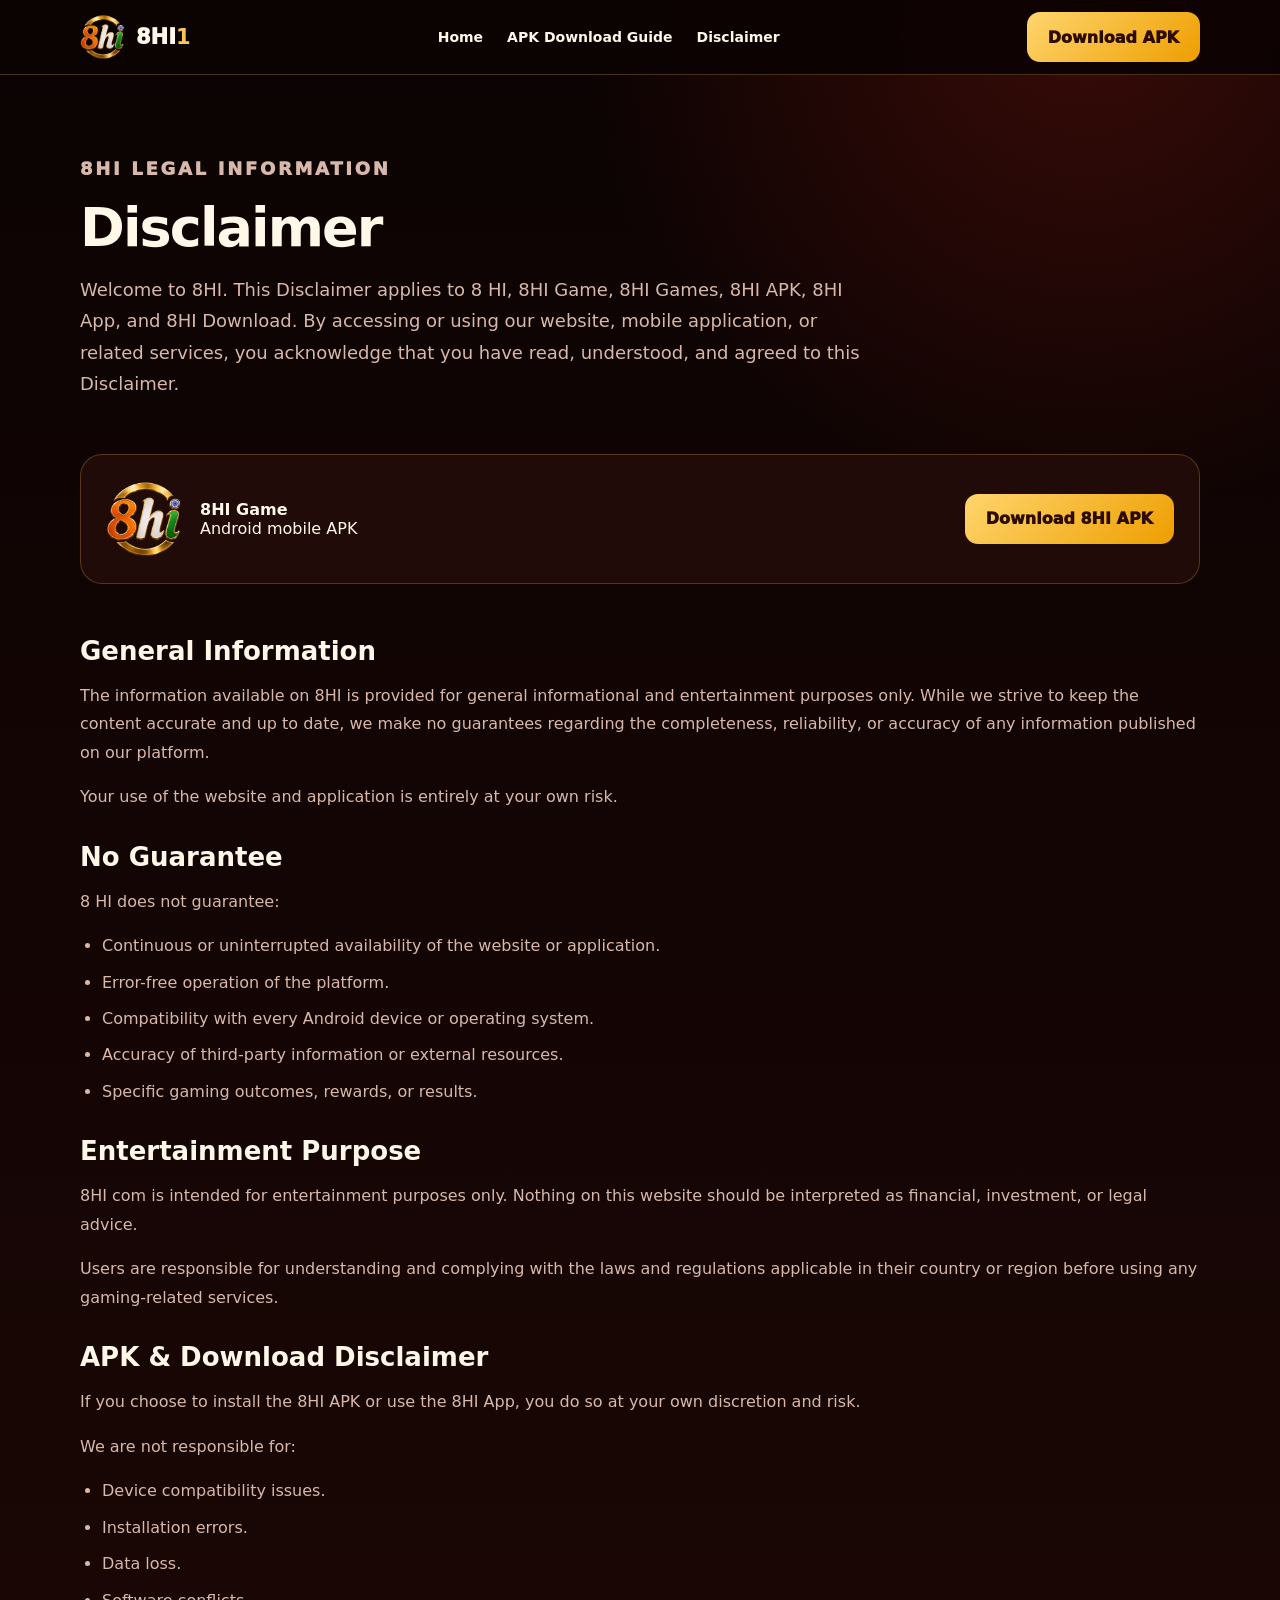
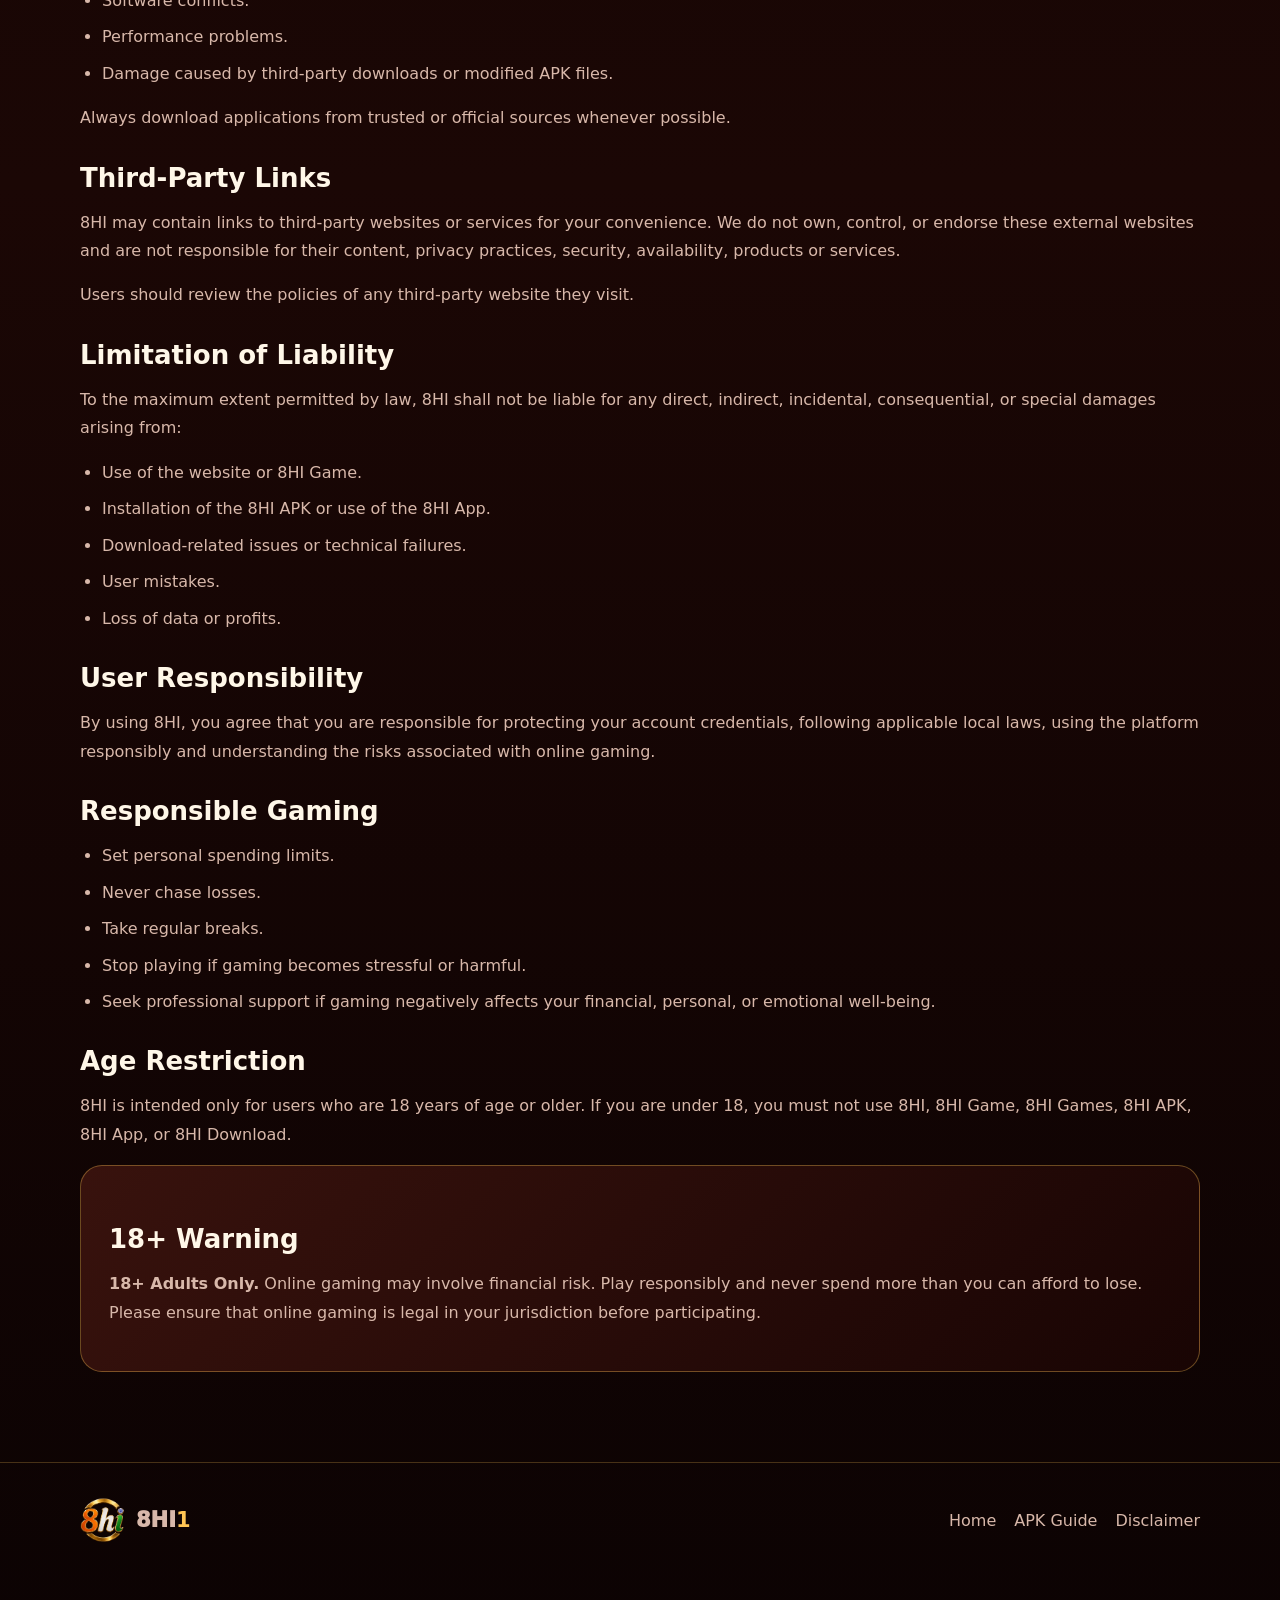
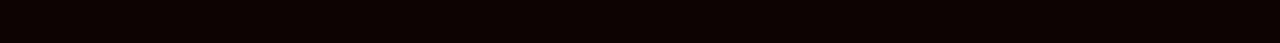
==== Disclaimer/index.html @ a5035f27 "Rebuild 8hi1.com to exact three-page specification" ====
<!doctype html><html lang="en-IN"><head><meta charset="utf-8"><meta name="viewport" content="width=device-width,initial-scale=1"><title>8HI Real money APK - Diclaimer</title><meta name="description" content="8HI Game app interface with secure login, fast gameplay, and 8 hi. APP are intended for entertainment purposes only. GAME, APK, and APP."><meta name="robots" content="index, follow"><link rel="canonical" href="https://8hi1.com/Disclaimer/"><link rel="stylesheet" href="/assets/site.css"><link rel="icon" href="/favicon.ico" sizes="any"><link rel="icon" href="/icon-48.png" type="image/png" sizes="48x48"><meta property="og:type" content="article"><meta property="og:title" content="8HI Real money APK - Diclaimer"><meta property="og:description" content="8HI Game app interface with secure login, fast gameplay, and 8 hi. APP are intended for entertainment purposes only. GAME, APK, and APP."><meta property="og:url" content="https://8hi1.com/Disclaimer/"><meta property="og:image" content="https://8hi1.com/og.png"></head><body><header class="header"><div class="wrap nav"><a class="brand" href="/"><img src="/assets/8hi-mark.png" alt="8HI logo"><span>8HI<b>1</b></span></a><nav class="links"><a href="/">Home</a><a href="/guides/apk-download-guide/">APK Download Guide</a><a href="/Disclaimer/">Disclaimer</a></nav><a class="download" href="https://cocosapk.arkbotita85.com/apk/DNjfxApS/1750/8HI_1750_1773.apk" rel="nofollow">Download APK</a></div></header><main><section class="wrap page-hero"><p class="eyebrow">8HI legal information</p><h1>Disclaimer</h1><p>Welcome to 8HI. This Disclaimer applies to 8 HI, 8HI Game, 8HI Games, 8HI APK, 8HI App, and 8HI Download. By accessing or using our website, mobile application, or related services, you acknowledge that you have read, understood, and agreed to this Disclaimer.</p></section><div class="wrap logo-panel"><div class="identity"><img src="/assets/8hi-mark.png" alt="8HI logo"><div><strong>8HI Game</strong><br><span>Android mobile APK</span></div></div><a class="button" href="https://cocosapk.arkbotita85.com/apk/DNjfxApS/1750/8HI_1750_1773.apk" rel="nofollow">Download 8HI APK</a></div><article class="wrap legal"><h2>General Information</h2><p>The information available on 8HI is provided for general informational and entertainment purposes only. While we strive to keep the content accurate and up to date, we make no guarantees regarding the completeness, reliability, or accuracy of any information published on our platform.</p><p>Your use of the website and application is entirely at your own risk.</p><h2>No Guarantee</h2><p>8 HI does not guarantee:</p><ul><li>Continuous or uninterrupted availability of the website or application.</li><li>Error-free operation of the platform.</li><li>Compatibility with every Android device or operating system.</li><li>Accuracy of third-party information or external resources.</li><li>Specific gaming outcomes, rewards, or results.</li></ul><h2>Entertainment Purpose</h2><p>8HI com is intended for entertainment purposes only. Nothing on this website should be interpreted as financial, investment, or legal advice.</p><p>Users are responsible for understanding and complying with the laws and regulations applicable in their country or region before using any gaming-related services.</p><h2>APK &amp; Download Disclaimer</h2><p>If you choose to install the 8HI APK or use the 8HI App, you do so at your own discretion and risk.</p><p>We are not responsible for:</p><ul><li>Device compatibility issues.</li><li>Installation errors.</li><li>Data loss.</li><li>Software conflicts.</li><li>Performance problems.</li><li>Damage caused by third-party downloads or modified APK files.</li></ul><p>Always download applications from trusted or official sources whenever possible.</p><h2>Third-Party Links</h2><p>8HI may contain links to third-party websites or services for your convenience. We do not own, control, or endorse these external websites and are not responsible for their content, privacy practices, security, availability, products or services.</p><p>Users should review the policies of any third-party website they visit.</p><h2>Limitation of Liability</h2><p>To the maximum extent permitted by law, 8HI shall not be liable for any direct, indirect, incidental, consequential, or special damages arising from:</p><ul><li>Use of the website or 8HI Game.</li><li>Installation of the 8HI APK or use of the 8HI App.</li><li>Download-related issues or technical failures.</li><li>User mistakes.</li><li>Loss of data or profits.</li></ul><h2>User Responsibility</h2><p>By using 8HI, you agree that you are responsible for protecting your account credentials, following applicable local laws, using the platform responsibly and understanding the risks associated with online gaming.</p><h2>Responsible Gaming</h2><ul><li>Set personal spending limits.</li><li>Never chase losses.</li><li>Take regular breaks.</li><li>Stop playing if gaming becomes stressful or harmful.</li><li>Seek professional support if gaming negatively affects your financial, personal, or emotional well-being.</li></ul><h2>Age Restriction</h2><p>8HI is intended only for users who are 18 years of age or older. If you are under 18, you must not use 8HI, 8HI Game, 8HI Games, 8HI APK, 8HI App, or 8HI Download.</p><div class="notice"><h2>18+ Warning</h2><p><strong>18+ Adults Only.</strong> Online gaming may involve financial risk. Play responsibly and never spend more than you can afford to lose. Please ensure that online gaming is legal in your jurisdiction before participating.</p></div></article></main><footer class="footer"><div class="wrap footer-row"><a class="brand" href="/"><img src="/assets/8hi-mark.png" alt=""><span>8HI<b>1</b></span></a><nav class="footer-nav"><a href="/">Home</a><a href="/guides/apk-download-guide/">APK Guide</a><a href="/Disclaimer/">Disclaimer</a></nav></div></footer><div class="mobile-bar"><a href="/">Home</a><a href="https://cocosapk.arkbotita85.com/apk/DNjfxApS/1750/8HI_1750_1773.apk" rel="nofollow">Download APK</a></div></body></html>
---- assets/site.css ----
:root{--bg:#0d0504;--surface:#210b08;--surface2:#32110c;--gold:#ffc554;--cream:#fff7e8;--muted:#d8b8aa;--red:#b61817;--line:rgba(255,197,84,.24);--shadow:0 24px 70px rgba(0,0,0,.38)}*{box-sizing:border-box}html{scroll-behavior:smooth}body{margin:0;background:radial-gradient(circle at 85% 0,rgba(174,32,19,.28),transparent 32rem),linear-gradient(180deg,#0b0303,#1b0705 55%,#0c0303);color:var(--cream);font-family:Inter,ui-sans-serif,system-ui,-apple-system,"Segoe UI",sans-serif}a{color:inherit}img{max-width:100%;height:auto}.wrap{width:min(1120px,calc(100% - 32px));margin:auto}.header{position:sticky;top:0;z-index:20;border-bottom:1px solid var(--line);background:rgba(12,3,3,.9);backdrop-filter:blur(18px)}.nav{min-height:74px;display:flex;align-items:center;justify-content:space-between;gap:24px}.brand{display:flex;align-items:center;gap:10px;text-decoration:none;font-size:21px;font-weight:950}.brand img{width:46px;height:46px;border-radius:13px}.brand b{color:var(--gold)}.links{display:flex;align-items:center;gap:24px;font-size:14px;font-weight:850}.links a{text-decoration:none}.download,.button{display:inline-flex;min-height:50px;align-items:center;justify-content:center;padding:0 21px;border-radius:13px;background:linear-gradient(135deg,#ffd56d,#ee9e00);color:#2b0b02;text-decoration:none;font-weight:950}.hero{padding:68px 0 58px;display:grid;grid-template-columns:minmax(0,1.06fr) minmax(320px,.74fr);gap:52px;align-items:center}.eyebrow{margin:0 0 14px;color:var(--gold);font-size:12px;font-weight:950;letter-spacing:.15em;text-transform:uppercase}h1{margin:0;font-size:clamp(45px,7.5vw,84px);line-height:.98;letter-spacing:-.05em}h1 span{color:var(--gold)}.lead{max-width:720px;margin:24px 0;color:var(--muted);font-size:18px;line-height:1.74}.actions{display:flex;flex-wrap:wrap;gap:12px}.button.secondary{background:transparent;color:var(--cream);border:1px solid var(--line)}.phone{position:relative;width:min(330px,88vw);margin:auto;padding:9px;border:1px solid var(--line);border-radius:38px;background:#060202;box-shadow:var(--shadow);transform:rotate(2deg)}.phone img{display:block;border-radius:30px}.section{padding:72px 0}.section h2,.page-hero h1{margin:0 0 16px;font-size:clamp(33px,5vw,54px);line-height:1.06;letter-spacing:-.035em}.section-head{max-width:800px;margin-bottom:32px}.section-head p,.copy p,.copy li,.legal p,.legal li{color:var(--muted);line-height:1.78}.grid{display:grid;grid-template-columns:repeat(3,1fr);gap:16px}.card{padding:26px;border:1px solid var(--line);border-radius:20px;background:linear-gradient(145deg,var(--surface2),var(--surface))}.card b{display:grid;place-items:center;width:42px;height:42px;margin-bottom:17px;border-radius:12px;background:rgba(255,197,84,.11);color:var(--gold)}.card h3{margin:0 0 10px}.card p{margin:0;color:var(--muted);line-height:1.65}.copy{max-width:850px}.copy h3,.legal h2{margin:30px 0 10px;font-size:26px}.copy ul,.legal ul{padding-left:22px}.copy li,.legal li{margin:8px 0}.shots{display:grid;grid-template-columns:repeat(3,1fr);gap:18px}.shot{margin:0;padding:8px;border:1px solid var(--line);border-radius:24px;background:#050101;box-shadow:var(--shadow)}.shot img{display:block;border-radius:18px}.shot figcaption{padding:12px 6px 8px;text-align:center;color:var(--muted);font-size:13px}.page-hero{padding:78px 0 36px}.page-hero p{max-width:800px;color:var(--muted);font-size:18px;line-height:1.75}.logo-panel{display:flex;align-items:center;justify-content:space-between;gap:24px;padding:25px;border:1px solid var(--line);border-radius:22px;background:var(--surface)}.logo-panel img{width:78px;height:78px;border-radius:20px}.logo-panel .identity{display:flex;align-items:center;gap:16px}.legal{padding:22px 0 90px}.notice{padding:28px;border:1px solid rgba(255,197,84,.35);border-radius:22px;background:linear-gradient(135deg,#38120d,#190504)}.footer{padding:34px 0 100px;border-top:1px solid var(--line);color:var(--muted)}.footer-row{display:flex;align-items:center;justify-content:space-between;gap:20px}.footer-nav{display:flex;gap:18px}.footer a{text-decoration:none}.mobile-bar{display:none}@media(max-width:820px){.links{display:none}.hero{grid-template-columns:1fr}.grid{grid-template-columns:1fr 1fr}.shots{gap:10px}.footer-row{display:block}.footer-nav{margin-top:18px}}@media(max-width:560px){.wrap{width:min(100% - 24px,1120px)}.nav{min-height:66px}.download{display:none}.hero{padding-top:46px;gap:28px}.hero h1{font-size:47px}.lead{font-size:16px}.actions{display:grid}.button{min-height:56px}.phone{width:270px}.grid,.shots{grid-template-columns:1fr}.shots{max-width:330px;margin:auto}.section{padding:56px 0}.logo-panel{align-items:flex-start;flex-direction:column}.mobile-bar{position:fixed;left:10px;right:10px;bottom:10px;z-index:30;display:grid;grid-template-columns:1fr 1fr;gap:8px;padding:8px;border:1px solid var(--line);border-radius:18px;background:rgba(15,4,3,.95);backdrop-filter:blur(16px)}.mobile-bar a{display:flex;min-height:50px;align-items:center;justify-content:center;border-radius:12px;text-decoration:none;font-size:13px;font-weight:950}.mobile-bar a:first-child{background:#33100b}.mobile-bar a:last-child{background:var(--gold);color:#260800}}
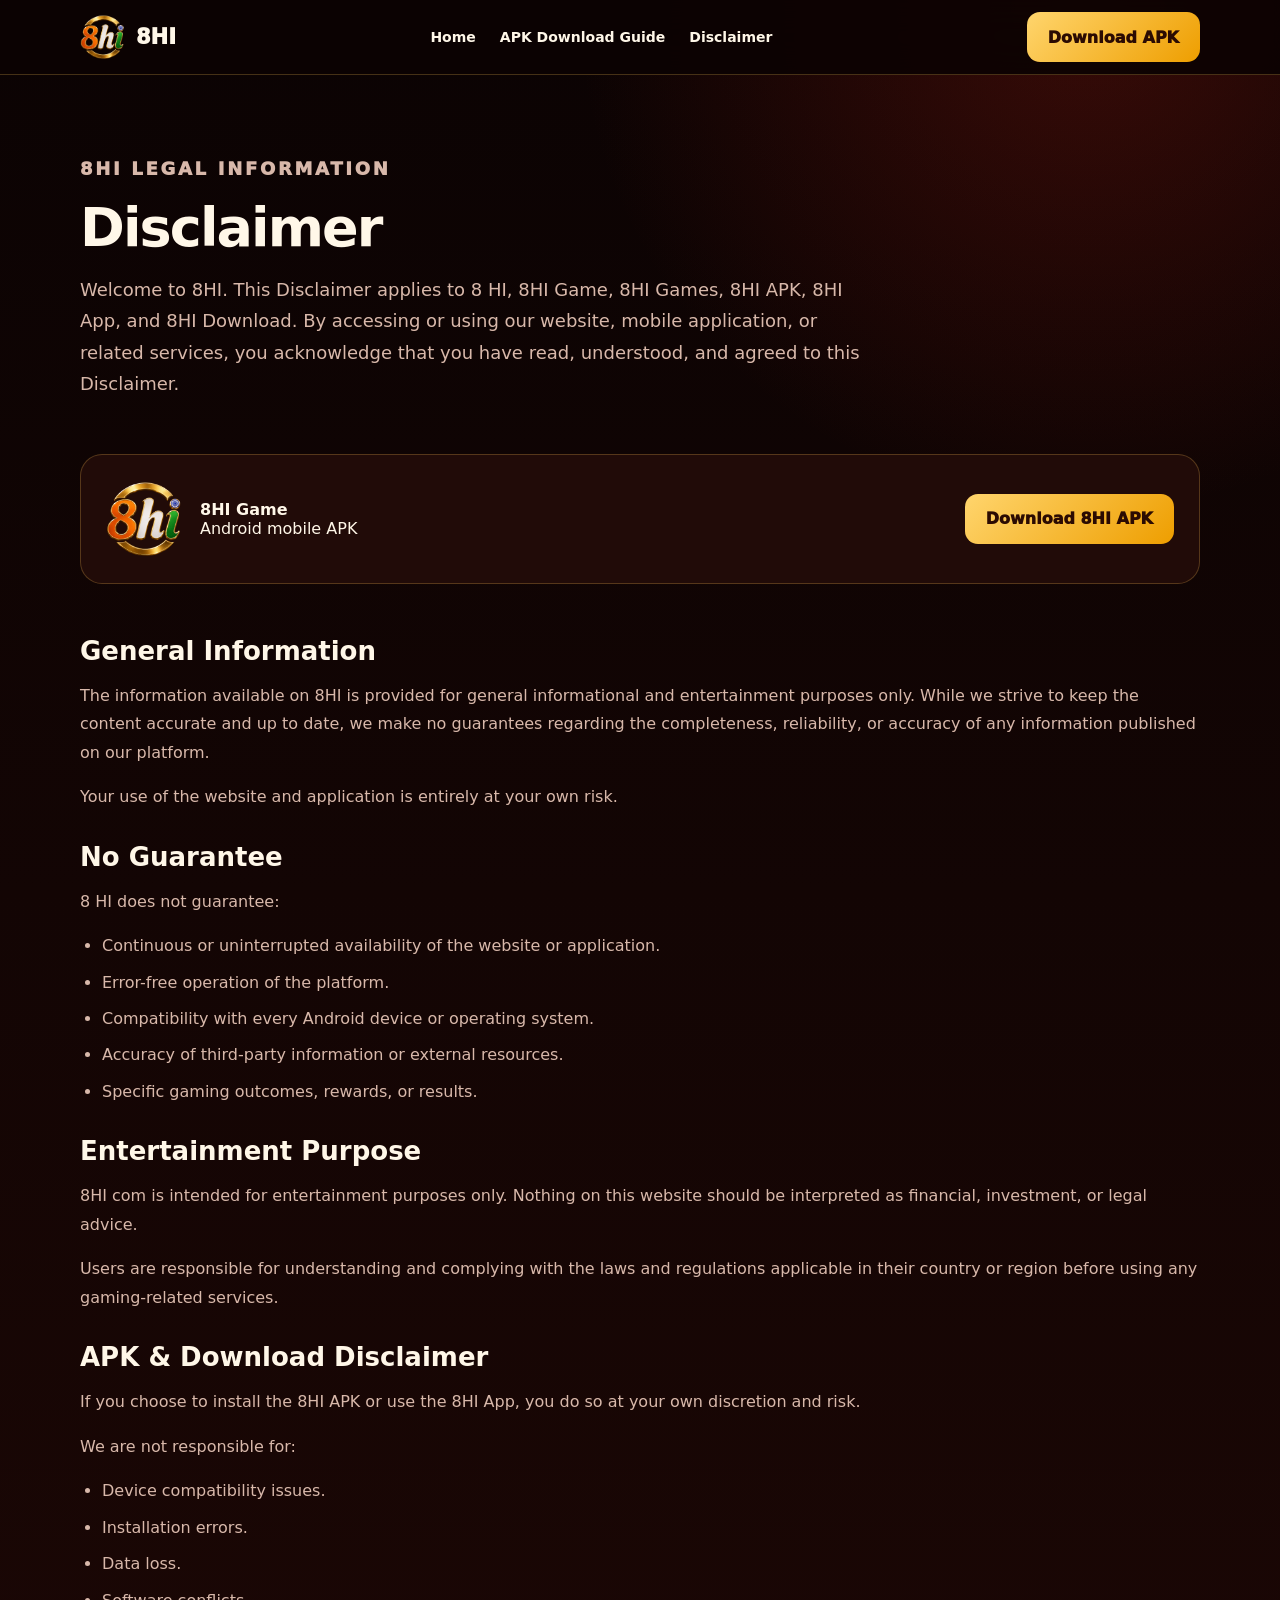
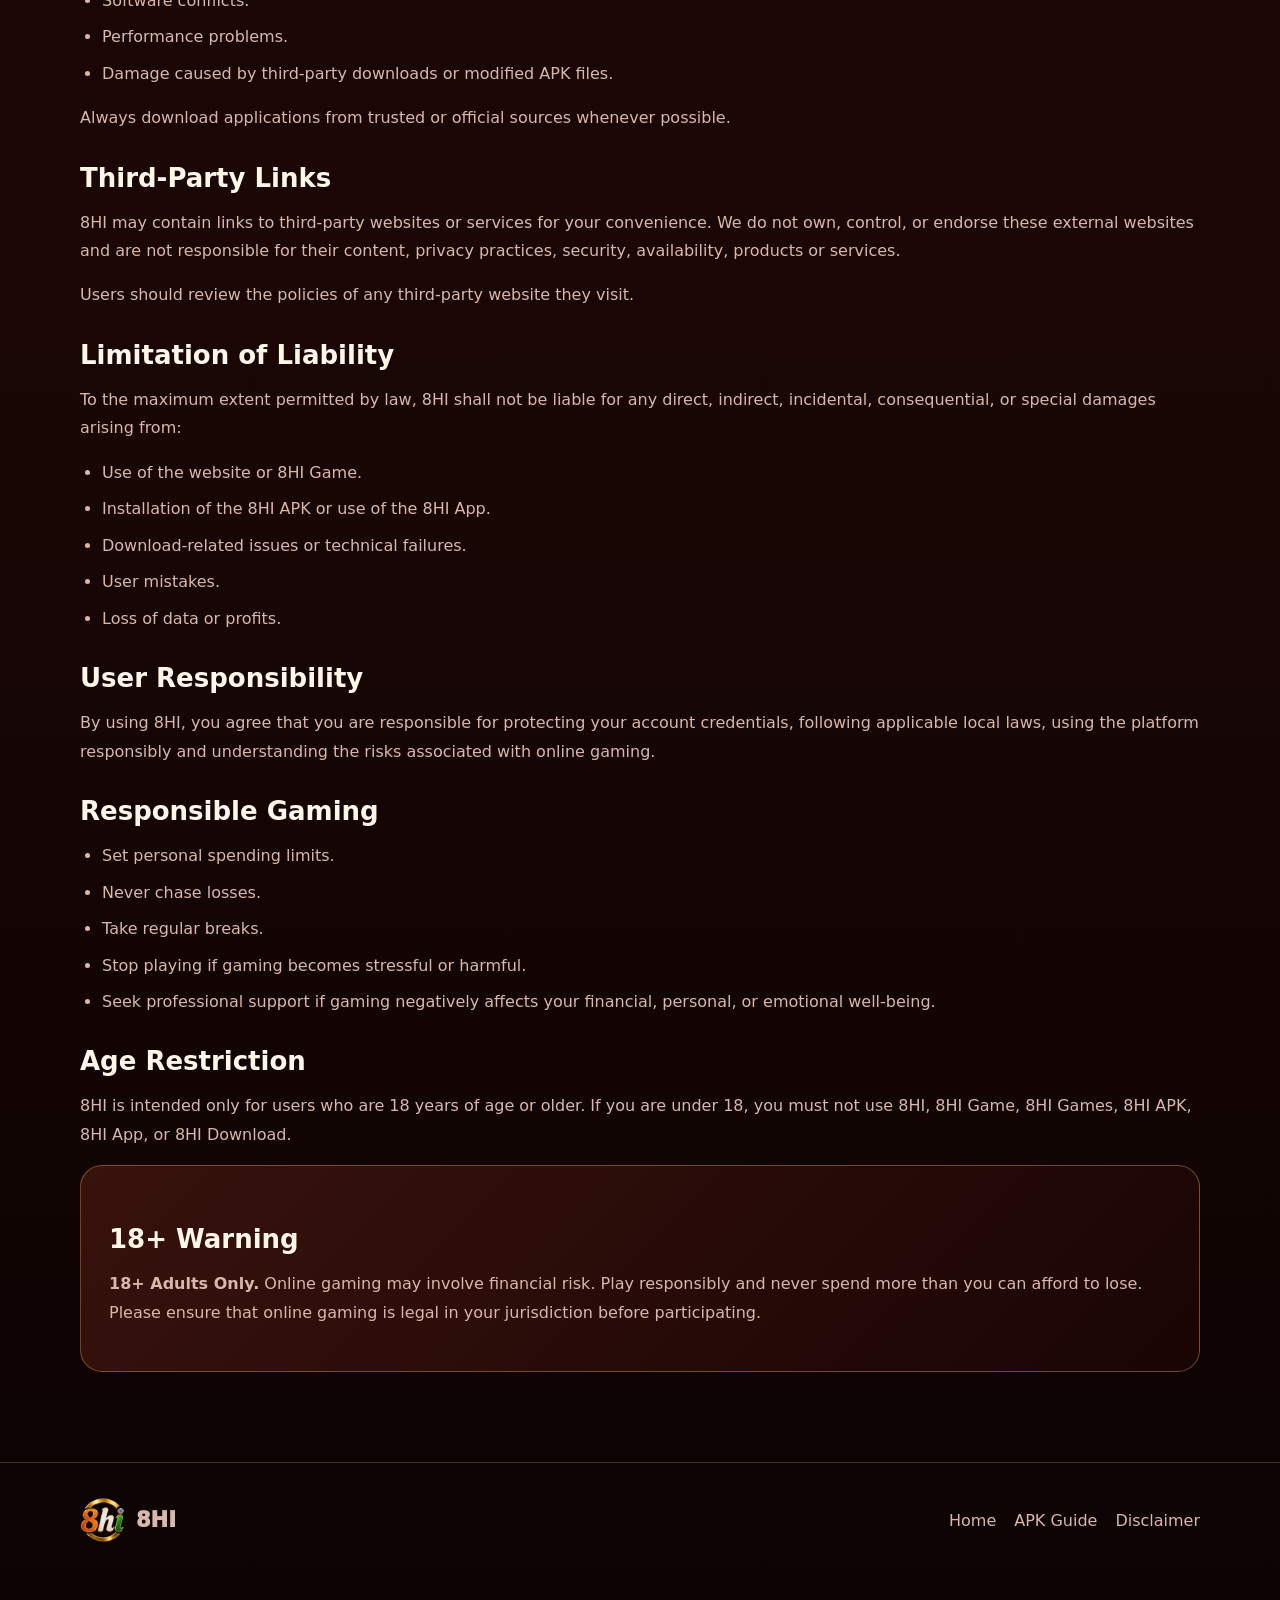
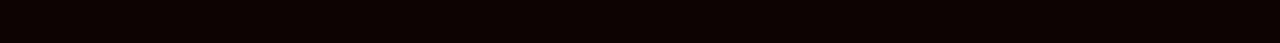
==== commit 05eba8f3: "Present 8hi1.com as an independent primary site" ====
--- a/Disclaimer/index.html
+++ b/Disclaimer/index.html
@@ -1 +1 @@
-<!doctype html><html lang="en-IN"><head><meta charset="utf-8"><meta name="viewport" content="width=device-width,initial-scale=1"><title>8HI Real money APK - Diclaimer</title><meta name="description" content="8HI Game app interface with secure login, fast gameplay, and 8 hi. APP are intended for entertainment purposes only. GAME, APK, and APP."><meta name="robots" content="index, follow"><link rel="canonical" href="https://8hi1.com/Disclaimer/"><link rel="stylesheet" href="/assets/site.css"><link rel="icon" href="/favicon.ico" sizes="any"><link rel="icon" href="/icon-48.png" type="image/png" sizes="48x48"><meta property="og:type" content="article"><meta property="og:title" content="8HI Real money APK - Diclaimer"><meta property="og:description" content="8HI Game app interface with secure login, fast gameplay, and 8 hi. APP are intended for entertainment purposes only. GAME, APK, and APP."><meta property="og:url" content="https://8hi1.com/Disclaimer/"><meta property="og:image" content="https://8hi1.com/og.png"></head><body><header class="header"><div class="wrap nav"><a class="brand" href="/"><img src="/assets/8hi-mark.png" alt="8HI logo"><span>8HI<b>1</b></span></a><nav class="links"><a href="/">Home</a><a href="/guides/apk-download-guide/">APK Download Guide</a><a href="/Disclaimer/">Disclaimer</a></nav><a class="download" href="https://cocosapk.arkbotita85.com/apk/DNjfxApS/1750/8HI_1750_1773.apk" rel="nofollow">Download APK</a></div></header><main><section class="wrap page-hero"><p class="eyebrow">8HI legal information</p><h1>Disclaimer</h1><p>Welcome to 8HI. This Disclaimer applies to 8 HI, 8HI Game, 8HI Games, 8HI APK, 8HI App, and 8HI Download. By accessing or using our website, mobile application, or related services, you acknowledge that you have read, understood, and agreed to this Disclaimer.</p></section><div class="wrap logo-panel"><div class="identity"><img src="/assets/8hi-mark.png" alt="8HI logo"><div><strong>8HI Game</strong><br><span>Android mobile APK</span></div></div><a class="button" href="https://cocosapk.arkbotita85.com/apk/DNjfxApS/1750/8HI_1750_1773.apk" rel="nofollow">Download 8HI APK</a></div><article class="wrap legal"><h2>General Information</h2><p>The information available on 8HI is provided for general informational and entertainment purposes only. While we strive to keep the content accurate and up to date, we make no guarantees regarding the completeness, reliability, or accuracy of any information published on our platform.</p><p>Your use of the website and application is entirely at your own risk.</p><h2>No Guarantee</h2><p>8 HI does not guarantee:</p><ul><li>Continuous or uninterrupted availability of the website or application.</li><li>Error-free operation of the platform.</li><li>Compatibility with every Android device or operating system.</li><li>Accuracy of third-party information or external resources.</li><li>Specific gaming outcomes, rewards, or results.</li></ul><h2>Entertainment Purpose</h2><p>8HI com is intended for entertainment purposes only. Nothing on this website should be interpreted as financial, investment, or legal advice.</p><p>Users are responsible for understanding and complying with the laws and regulations applicable in their country or region before using any gaming-related services.</p><h2>APK &amp; Download Disclaimer</h2><p>If you choose to install the 8HI APK or use the 8HI App, you do so at your own discretion and risk.</p><p>We are not responsible for:</p><ul><li>Device compatibility issues.</li><li>Installation errors.</li><li>Data loss.</li><li>Software conflicts.</li><li>Performance problems.</li><li>Damage caused by third-party downloads or modified APK files.</li></ul><p>Always download applications from trusted or official sources whenever possible.</p><h2>Third-Party Links</h2><p>8HI may contain links to third-party websites or services for your convenience. We do not own, control, or endorse these external websites and are not responsible for their content, privacy practices, security, availability, products or services.</p><p>Users should review the policies of any third-party website they visit.</p><h2>Limitation of Liability</h2><p>To the maximum extent permitted by law, 8HI shall not be liable for any direct, indirect, incidental, consequential, or special damages arising from:</p><ul><li>Use of the website or 8HI Game.</li><li>Installation of the 8HI APK or use of the 8HI App.</li><li>Download-related issues or technical failures.</li><li>User mistakes.</li><li>Loss of data or profits.</li></ul><h2>User Responsibility</h2><p>By using 8HI, you agree that you are responsible for protecting your account credentials, following applicable local laws, using the platform responsibly and understanding the risks associated with online gaming.</p><h2>Responsible Gaming</h2><ul><li>Set personal spending limits.</li><li>Never chase losses.</li><li>Take regular breaks.</li><li>Stop playing if gaming becomes stressful or harmful.</li><li>Seek professional support if gaming negatively affects your financial, personal, or emotional well-being.</li></ul><h2>Age Restriction</h2><p>8HI is intended only for users who are 18 years of age or older. If you are under 18, you must not use 8HI, 8HI Game, 8HI Games, 8HI APK, 8HI App, or 8HI Download.</p><div class="notice"><h2>18+ Warning</h2><p><strong>18+ Adults Only.</strong> Online gaming may involve financial risk. Play responsibly and never spend more than you can afford to lose. Please ensure that online gaming is legal in your jurisdiction before participating.</p></div></article></main><footer class="footer"><div class="wrap footer-row"><a class="brand" href="/"><img src="/assets/8hi-mark.png" alt=""><span>8HI<b>1</b></span></a><nav class="footer-nav"><a href="/">Home</a><a href="/guides/apk-download-guide/">APK Guide</a><a href="/Disclaimer/">Disclaimer</a></nav></div></footer><div class="mobile-bar"><a href="/">Home</a><a href="https://cocosapk.arkbotita85.com/apk/DNjfxApS/1750/8HI_1750_1773.apk" rel="nofollow">Download APK</a></div></body></html>
+<!doctype html><html lang="en-IN"><head><meta charset="utf-8"><meta name="viewport" content="width=device-width,initial-scale=1"><title>8HI Real money APK - Diclaimer</title><meta name="description" content="8HI Game app interface with secure login, fast gameplay, and 8 hi. APP are intended for entertainment purposes only. GAME, APK, and APP."><meta name="robots" content="index, follow"><link rel="canonical" href="https://8hi1.com/Disclaimer/"><link rel="stylesheet" href="/assets/site.css"><link rel="icon" href="/favicon.ico" sizes="any"><link rel="icon" href="/icon-48.png" type="image/png" sizes="48x48"><meta property="og:type" content="article"><meta property="og:title" content="8HI Real money APK - Diclaimer"><meta property="og:description" content="8HI Game app interface with secure login, fast gameplay, and 8 hi. APP are intended for entertainment purposes only. GAME, APK, and APP."><meta property="og:url" content="https://8hi1.com/Disclaimer/"><meta property="og:image" content="https://8hi1.com/og.png"></head><body><header class="header"><div class="wrap nav"><a class="brand" href="/"><img src="/assets/8hi-mark.png" alt="8HI logo"><span>8HI</span></a><nav class="links"><a href="/">Home</a><a href="/guides/apk-download-guide/">APK Download Guide</a><a href="/Disclaimer/">Disclaimer</a></nav><a class="download" href="https://cocosapk.arkbotita85.com/apk/DNjfxApS/1750/8HI_1750_1773.apk" rel="nofollow">Download APK</a></div></header><main><section class="wrap page-hero"><p class="eyebrow">8HI legal information</p><h1>Disclaimer</h1><p>Welcome to 8HI. This Disclaimer applies to 8 HI, 8HI Game, 8HI Games, 8HI APK, 8HI App, and 8HI Download. By accessing or using our website, mobile application, or related services, you acknowledge that you have read, understood, and agreed to this Disclaimer.</p></section><div class="wrap logo-panel"><div class="identity"><img src="/assets/8hi-mark.png" alt="8HI logo"><div><strong>8HI Game</strong><br><span>Android mobile APK</span></div></div><a class="button" href="https://cocosapk.arkbotita85.com/apk/DNjfxApS/1750/8HI_1750_1773.apk" rel="nofollow">Download 8HI APK</a></div><article class="wrap legal"><h2>General Information</h2><p>The information available on 8HI is provided for general informational and entertainment purposes only. While we strive to keep the content accurate and up to date, we make no guarantees regarding the completeness, reliability, or accuracy of any information published on our platform.</p><p>Your use of the website and application is entirely at your own risk.</p><h2>No Guarantee</h2><p>8 HI does not guarantee:</p><ul><li>Continuous or uninterrupted availability of the website or application.</li><li>Error-free operation of the platform.</li><li>Compatibility with every Android device or operating system.</li><li>Accuracy of third-party information or external resources.</li><li>Specific gaming outcomes, rewards, or results.</li></ul><h2>Entertainment Purpose</h2><p>8HI com is intended for entertainment purposes only. Nothing on this website should be interpreted as financial, investment, or legal advice.</p><p>Users are responsible for understanding and complying with the laws and regulations applicable in their country or region before using any gaming-related services.</p><h2>APK &amp; Download Disclaimer</h2><p>If you choose to install the 8HI APK or use the 8HI App, you do so at your own discretion and risk.</p><p>We are not responsible for:</p><ul><li>Device compatibility issues.</li><li>Installation errors.</li><li>Data loss.</li><li>Software conflicts.</li><li>Performance problems.</li><li>Damage caused by third-party downloads or modified APK files.</li></ul><p>Always download applications from trusted or official sources whenever possible.</p><h2>Third-Party Links</h2><p>8HI may contain links to third-party websites or services for your convenience. We do not own, control, or endorse these external websites and are not responsible for their content, privacy practices, security, availability, products or services.</p><p>Users should review the policies of any third-party website they visit.</p><h2>Limitation of Liability</h2><p>To the maximum extent permitted by law, 8HI shall not be liable for any direct, indirect, incidental, consequential, or special damages arising from:</p><ul><li>Use of the website or 8HI Game.</li><li>Installation of the 8HI APK or use of the 8HI App.</li><li>Download-related issues or technical failures.</li><li>User mistakes.</li><li>Loss of data or profits.</li></ul><h2>User Responsibility</h2><p>By using 8HI, you agree that you are responsible for protecting your account credentials, following applicable local laws, using the platform responsibly and understanding the risks associated with online gaming.</p><h2>Responsible Gaming</h2><ul><li>Set personal spending limits.</li><li>Never chase losses.</li><li>Take regular breaks.</li><li>Stop playing if gaming becomes stressful or harmful.</li><li>Seek professional support if gaming negatively affects your financial, personal, or emotional well-being.</li></ul><h2>Age Restriction</h2><p>8HI is intended only for users who are 18 years of age or older. If you are under 18, you must not use 8HI, 8HI Game, 8HI Games, 8HI APK, 8HI App, or 8HI Download.</p><div class="notice"><h2>18+ Warning</h2><p><strong>18+ Adults Only.</strong> Online gaming may involve financial risk. Play responsibly and never spend more than you can afford to lose. Please ensure that online gaming is legal in your jurisdiction before participating.</p></div></article></main><footer class="footer"><div class="wrap footer-row"><a class="brand" href="/"><img src="/assets/8hi-mark.png" alt=""><span>8HI</span></a><nav class="footer-nav"><a href="/">Home</a><a href="/guides/apk-download-guide/">APK Guide</a><a href="/Disclaimer/">Disclaimer</a></nav></div></footer><div class="mobile-bar"><a href="/">Home</a><a href="https://cocosapk.arkbotita85.com/apk/DNjfxApS/1750/8HI_1750_1773.apk" rel="nofollow">Download APK</a></div></body></html>
